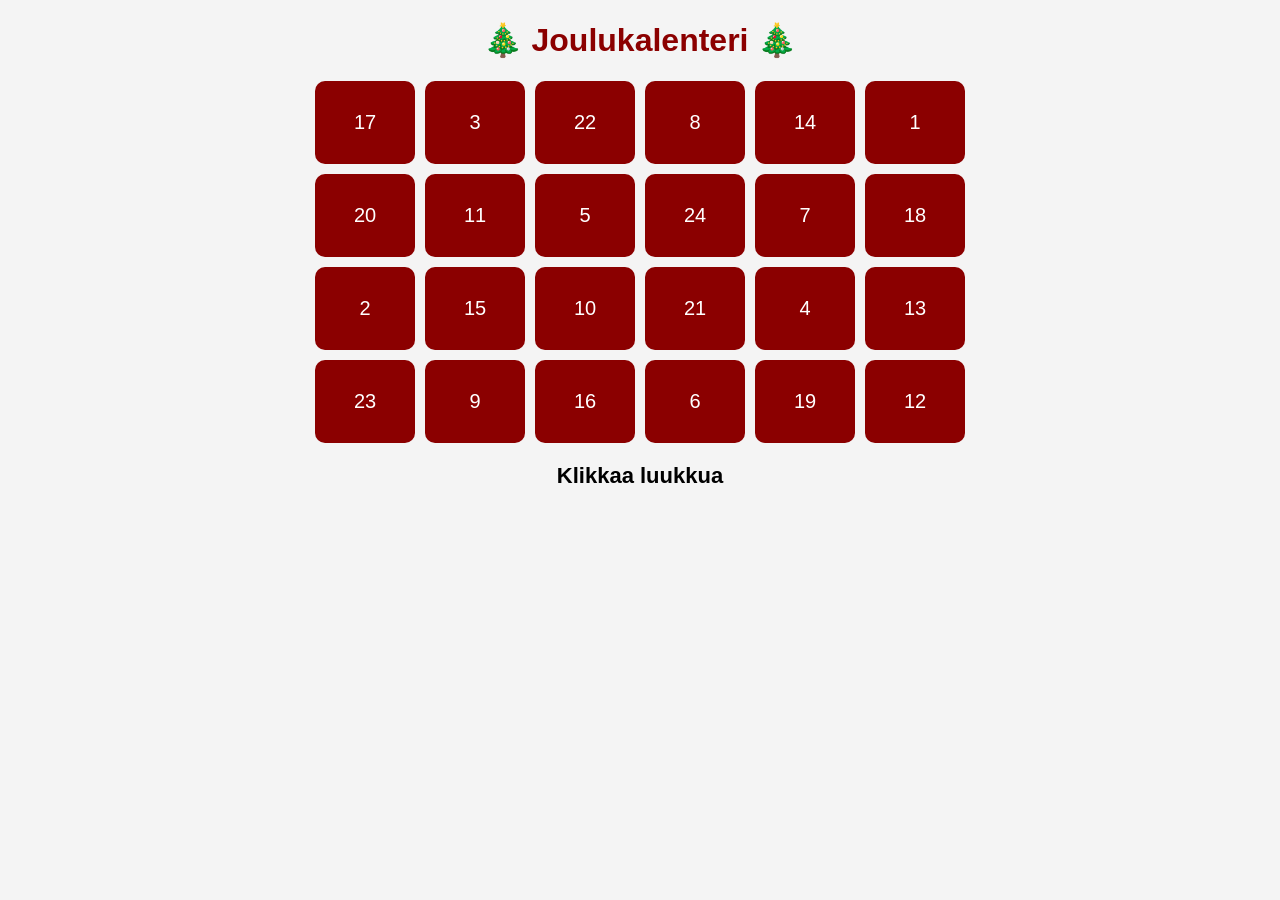
==== index.html @ 127977e1 "Update calendar doors in index.html" ====
<!DOCTYPE html>
<html lang="fi">
<head>
    <meta charset="UTF-8">
    <meta name="viewport" content="width=device-width, initial-scale=1.0">
    <title>Joulukalenteri</title>
    <link rel="stylesheet" href="css/style.css">
</head>
<body>

<h1>🎄 Joulukalenteri 🎄</h1>

<div class="calendar">
    <div class="door">17</div>
    <div class="door">3</div>
    <div class="door">22</div>
    <div class="door">8</div>
    <div class="door">14</div>
    <div class="door">1</div>

    <div class="door">20</div>
    <div class="door">11</div>
    <div class="door">5</div>
    <div class="door">24</div>
    <div class="door">7</div>
    <div class="door">18</div>

    <div class="door">2</div>
    <div class="door">15</div>
    <div class="door">10</div>
    <div class="door">21</div>
    <div class="door">4</div>
    <div class="door">13</div>

    <div class="door">23</div>
    <div class="door">9</div>
    <div class="door">16</div>
    <div class="door">6</div>
    <div class="door">19</div>
    <div class="door">12</div>
</div>

<p id="message">Klikkaa luukkua</p>

<script src="js/script.js"></script>

</body>
</html>
---- css/style.css ----
body{
    text-align:center;
    font-family:Arial,sans-serif;
    background:#f4f4f4;
}

h1{
    color:darkred;
}

.calendar{
    display:grid;
    grid-template-columns:repeat(6,100px);
    gap:10px;
    justify-content:center;
}

.door{
    background:darkred;
    color:white;
    padding:30px;
    border-radius:10px;
    cursor:pointer;
    font-size:20px;
}

.door:hover{
    background:red;
}

.open{
    background:green;
}

#message{
    margin-top:20px;
    font-size:22px;
    font-weight:bold;
}
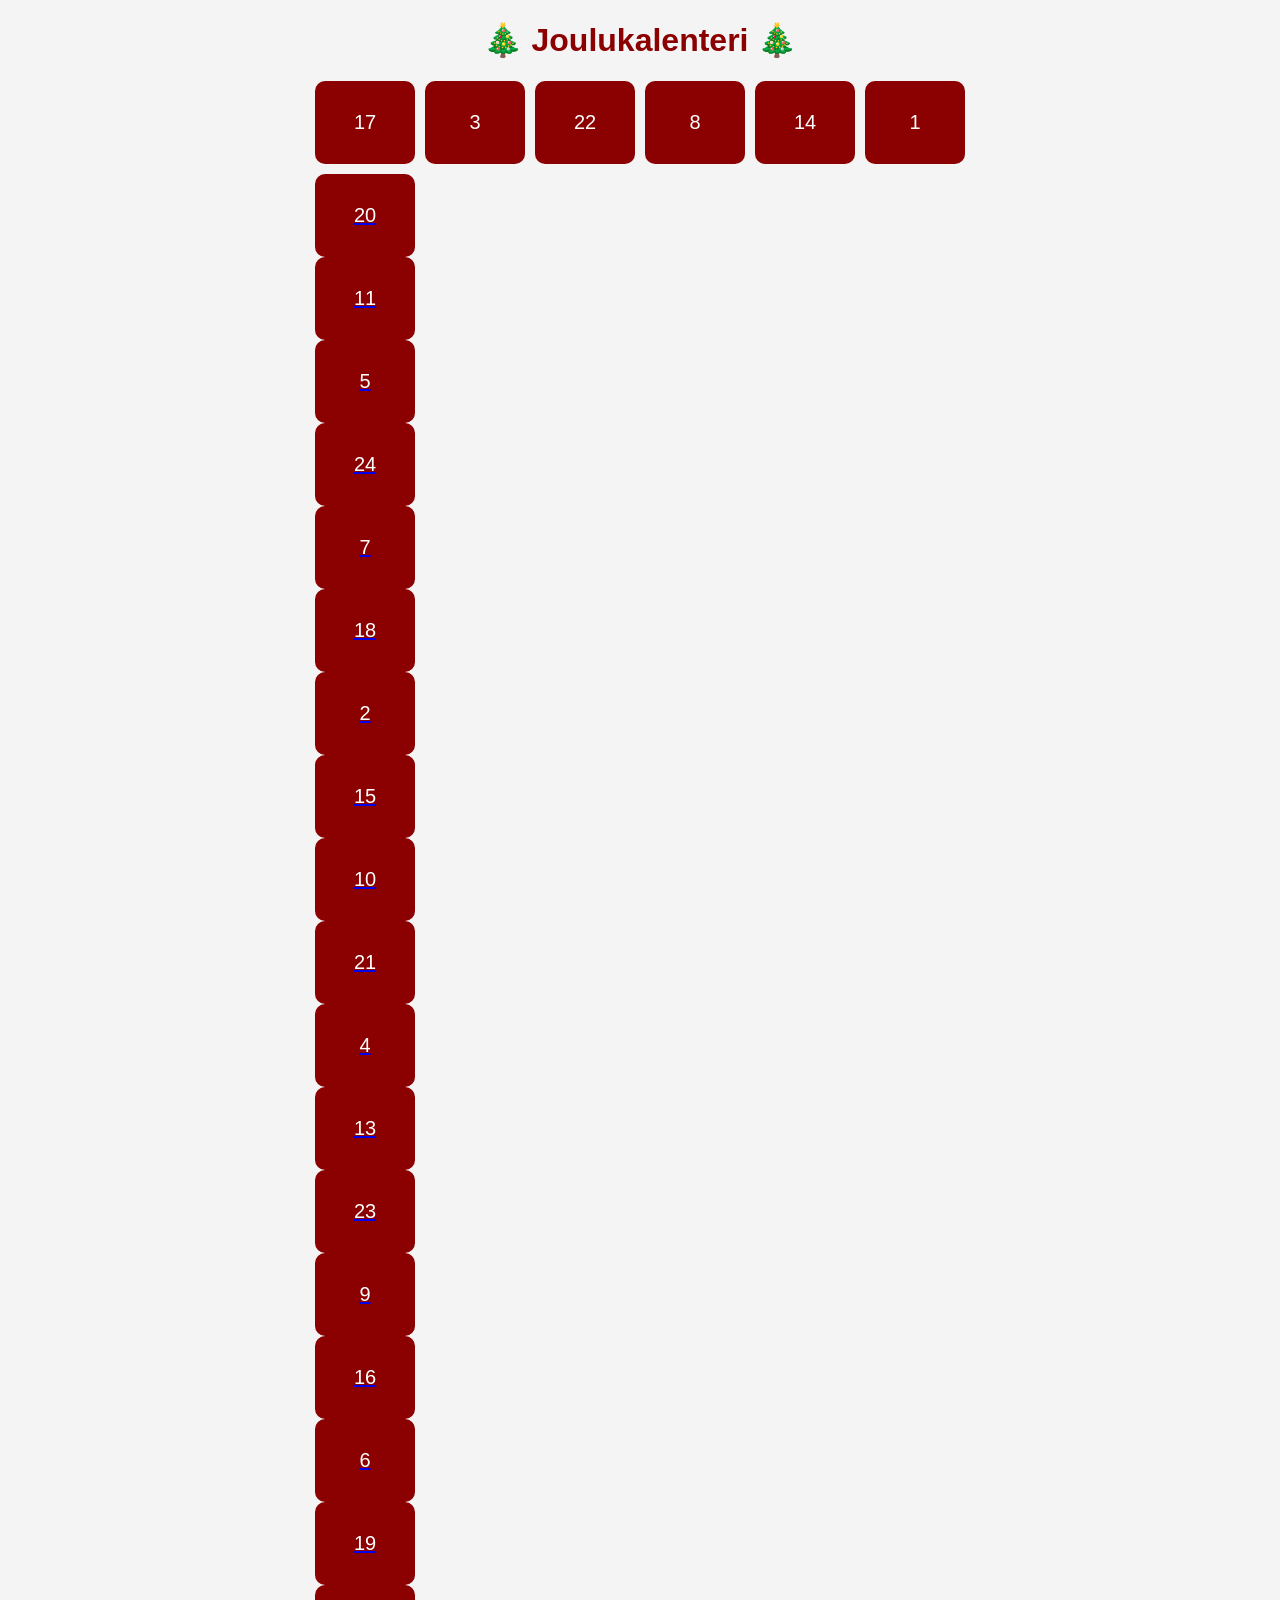
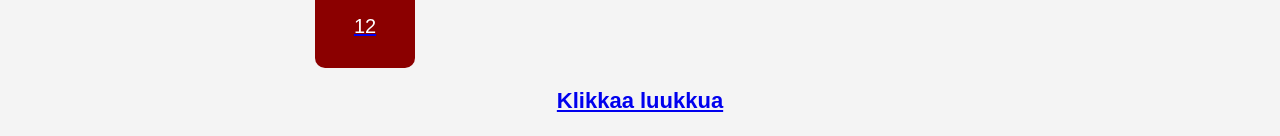
==== commit cde9292f: "Update index.html" ====
--- a/index.html
+++ b/index.html
@@ -5,6 +5,7 @@
     <meta name="viewport" content="width=device-width, initial-scale=1.0">
     <title>Joulukalenteri</title>
     <link rel="stylesheet" href="css/style.css">
+    <link rel="1" href="/1.luukku.html">
 </head>
 <body>
 
@@ -17,6 +18,7 @@
     <div class="door">8</div>
     <div class="door">14</div>
     <div class="door">1</div>
+    <a href="1.luukku.html">
 
     <div class="door">20</div>
     <div class="door">11</div>
@@ -46,3 +48,4 @@
 
 </body>
 </html>
+
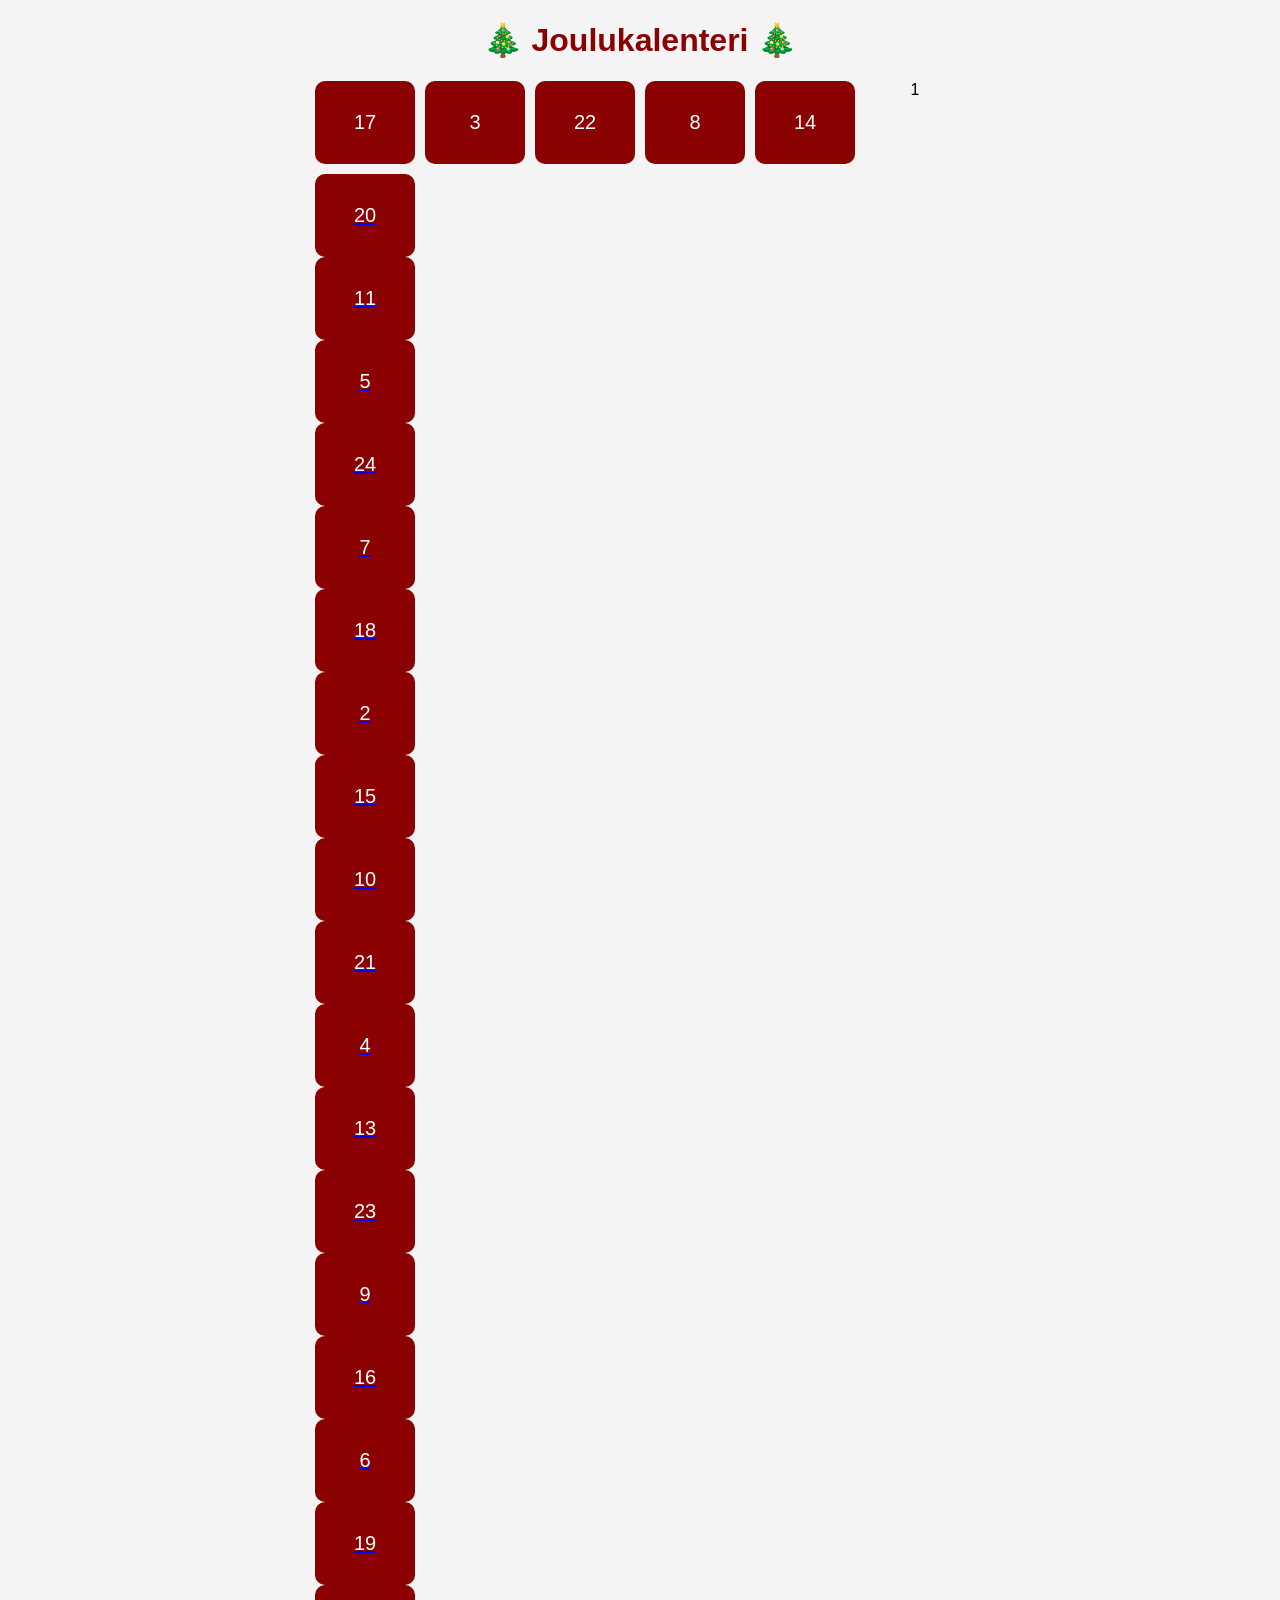
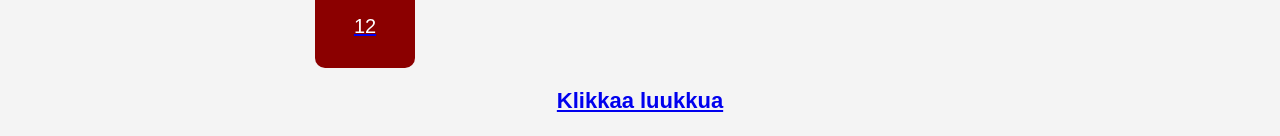
==== commit 18170204: "Update index.html" ====
--- a/index.html
+++ b/index.html
@@ -5,7 +5,6 @@
     <meta name="viewport" content="width=device-width, initial-scale=1.0">
     <title>Joulukalenteri</title>
     <link rel="stylesheet" href="css/style.css">
-    <link rel="1" href="/1.luukku.html">
 </head>
 <body>
 
@@ -17,7 +16,7 @@
     <div class="door">22</div>
     <div class="door">8</div>
     <div class="door">14</div>
-    <div class="door">1</div>
+    <div class="1.luukku">1</div>
     <a href="1.luukku.html">
 
     <div class="door">20</div>
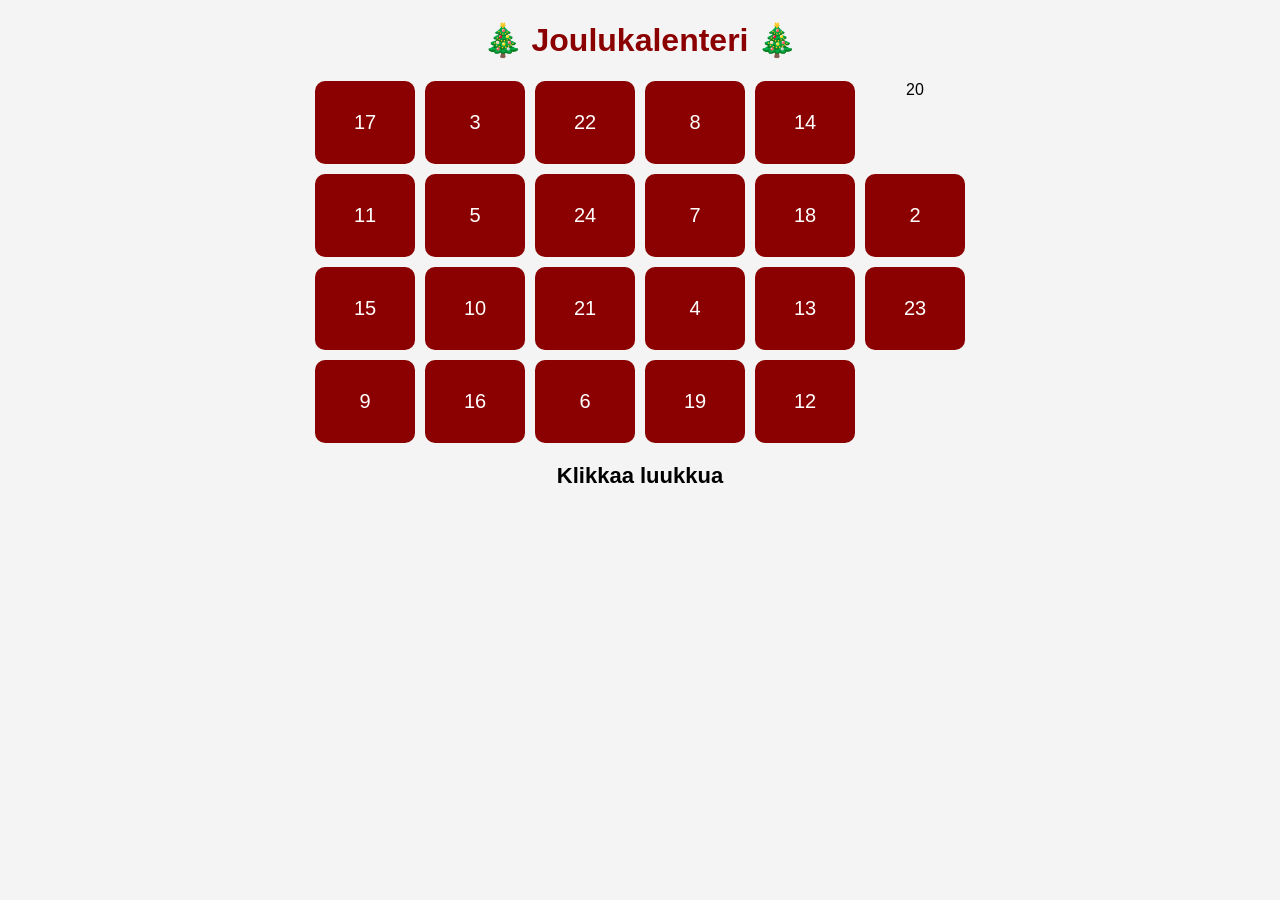
==== commit 8130a8f5: "Update index.html" ====
--- a/index.html
+++ b/index.html
@@ -16,8 +16,7 @@
     <div class="door">22</div>
     <div class="door">8</div>
     <div class="door">14</div>
-    <div class="1.luukku">1</div>
-    <a href="1.luukku.html">
+    <div class="door>1</div>
 
     <div class="door">20</div>
     <div class="door">11</div>
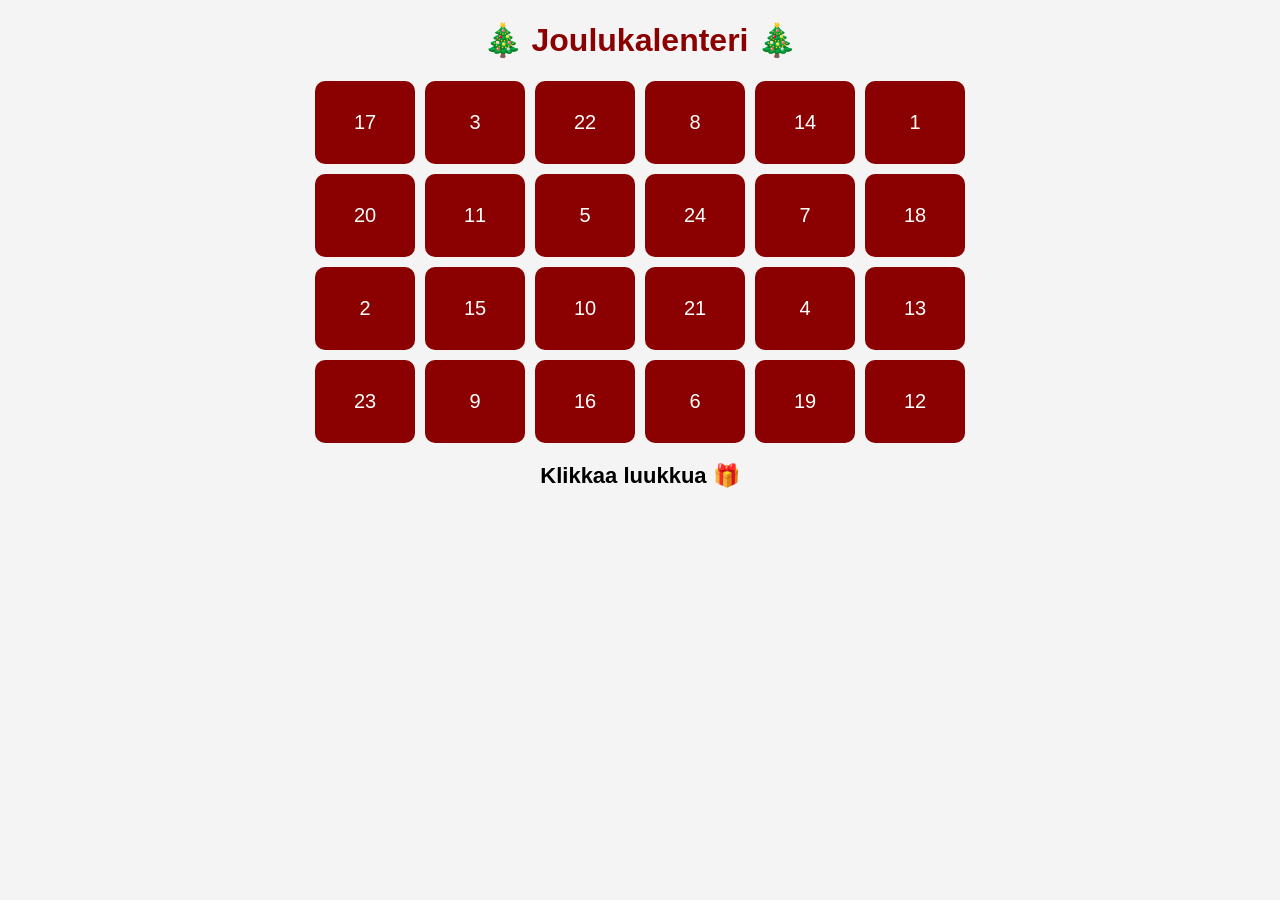
==== commit 19d9ab75: "Add emoji to message and fix door div syntax" ====
--- a/index.html
+++ b/index.html
@@ -16,7 +16,7 @@
     <div class="door">22</div>
     <div class="door">8</div>
     <div class="door">14</div>
-    <div class="door>1</div>
+    <div class="door">1</div>
 
     <div class="door">20</div>
     <div class="door">11</div>
@@ -40,10 +40,9 @@
     <div class="door">12</div>
 </div>
 
-<p id="message">Klikkaa luukkua</p>
+<p id="message">Klikkaa luukkua 🎁</p>
 
 <script src="js/script.js"></script>
 
 </body>
 </html>
-
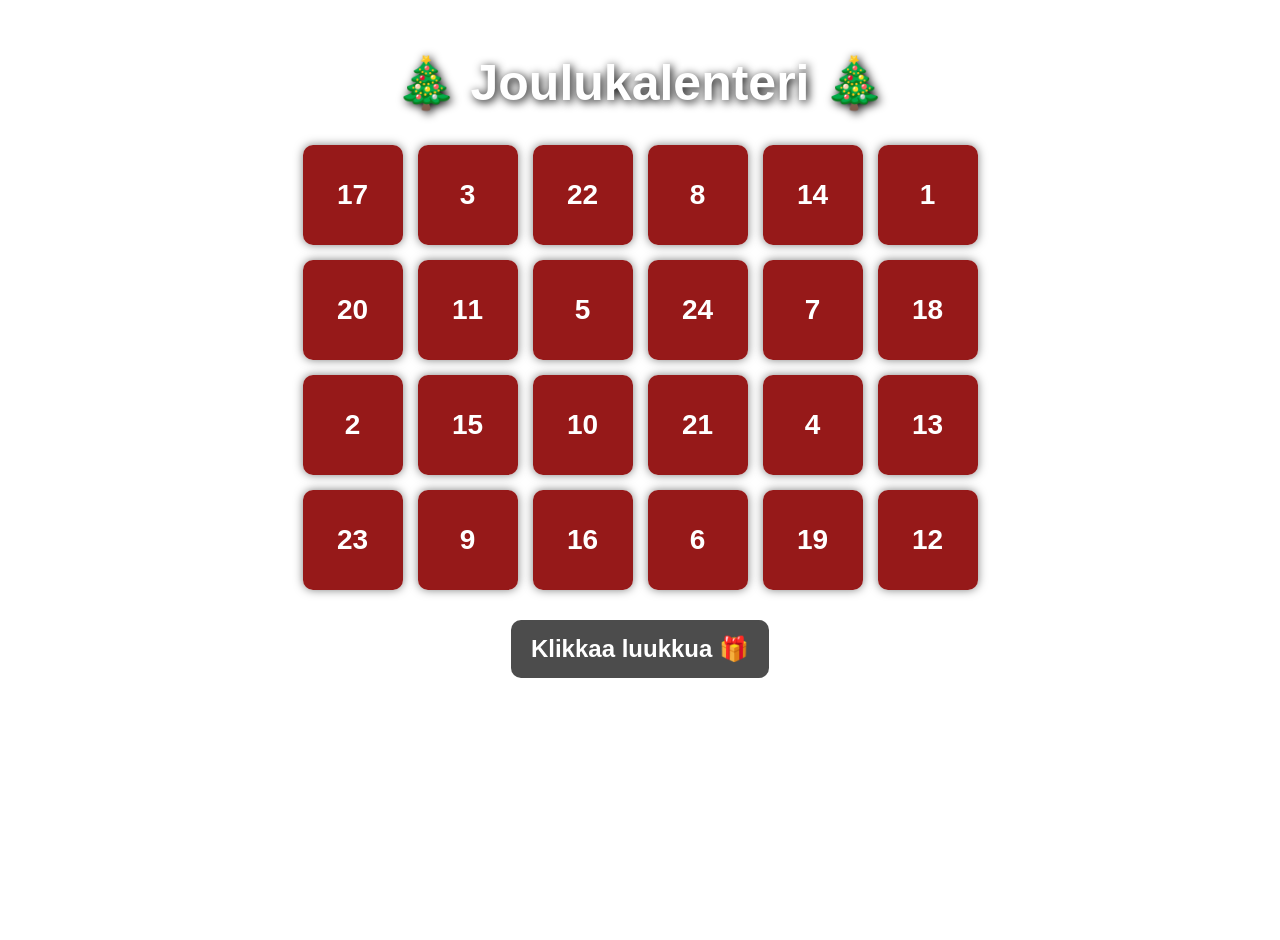
==== commit cbe6d770: "Update index.html" ====
--- a/index.html
+++ b/index.html
@@ -43,6 +43,7 @@
 <p id="message">Klikkaa luukkua 🎁</p>
 
 <script src="js/script.js"></script>
+<script src="js/16_pva_pulma.js"></script>
 
 </body>
 </html>
--- a/css/style.css
+++ b/css/style.css
@@ -1,39 +1,74 @@
-body{
-    text-align:center;
-    font-family:Arial,sans-serif;
-    background:#f4f4f4;
+body {
+    font-family: Arial, sans-serif;
+    text-align: center;
+    color: white;
+
+    background-image: url("/JOULUKALENTERI/image/joulu.png");
+    background-size: cover;
+    background-position: center;
+    background-repeat: no-repeat;
+    background-attachment: fixed;
+
+    min-height: 100vh;
+    margin: 0;
+    padding: 20px;
 }
 
-h1{
-    color:darkred;
+h1 {
+    font-size: 50px;
+    text-shadow: 2px 2px 10px black;
 }
 
-.calendar{
-    display:grid;
-    grid-template-columns:repeat(6,100px);
-    gap:10px;
-    justify-content:center;
+.calendar {
+    display: grid;
+    grid-template-columns: repeat(6, 100px);
+    gap: 15px;
+    justify-content: center;
+    margin-top: 30px;
 }
 
-.door{
-    background:darkred;
-    color:white;
-    padding:30px;
-    border-radius:10px;
-    cursor:pointer;
-    font-size:20px;
+.door {
+    width: 100px;
+    height: 100px;
+
+    background-color: rgba(139, 0, 0, 0.9);
+    color: white;
+
+    display: flex;
+    justify-content: center;
+    align-items: center;
+
+    font-size: 28px;
+    font-weight: bold;
+
+    border-radius: 10px;
+    cursor: pointer;
+
+    box-shadow: 0 0 10px rgba(0,0,0,0.5);
+
+    transition: all 0.3s ease;
 }
 
-.door:hover{
-    background:red;
+.door:hover {
+    transform: scale(1.08);
+    background-color: red;
 }
 
-.open{
-    background:green;
+.open {
+    background-color: green;
 }
 
-#message{
-    margin-top:20px;
-    font-size:22px;
-    font-weight:bold;
+#message {
+    margin-top: 30px;
+    padding: 15px 20px;
+
+    background-color: rgba(0, 0, 0, 0.7);
+    color: white;
+
+    border-radius: 10px;
+
+    display: inline-block;
+
+    font-size: 24px;
+    font-weight: bold;
 }
